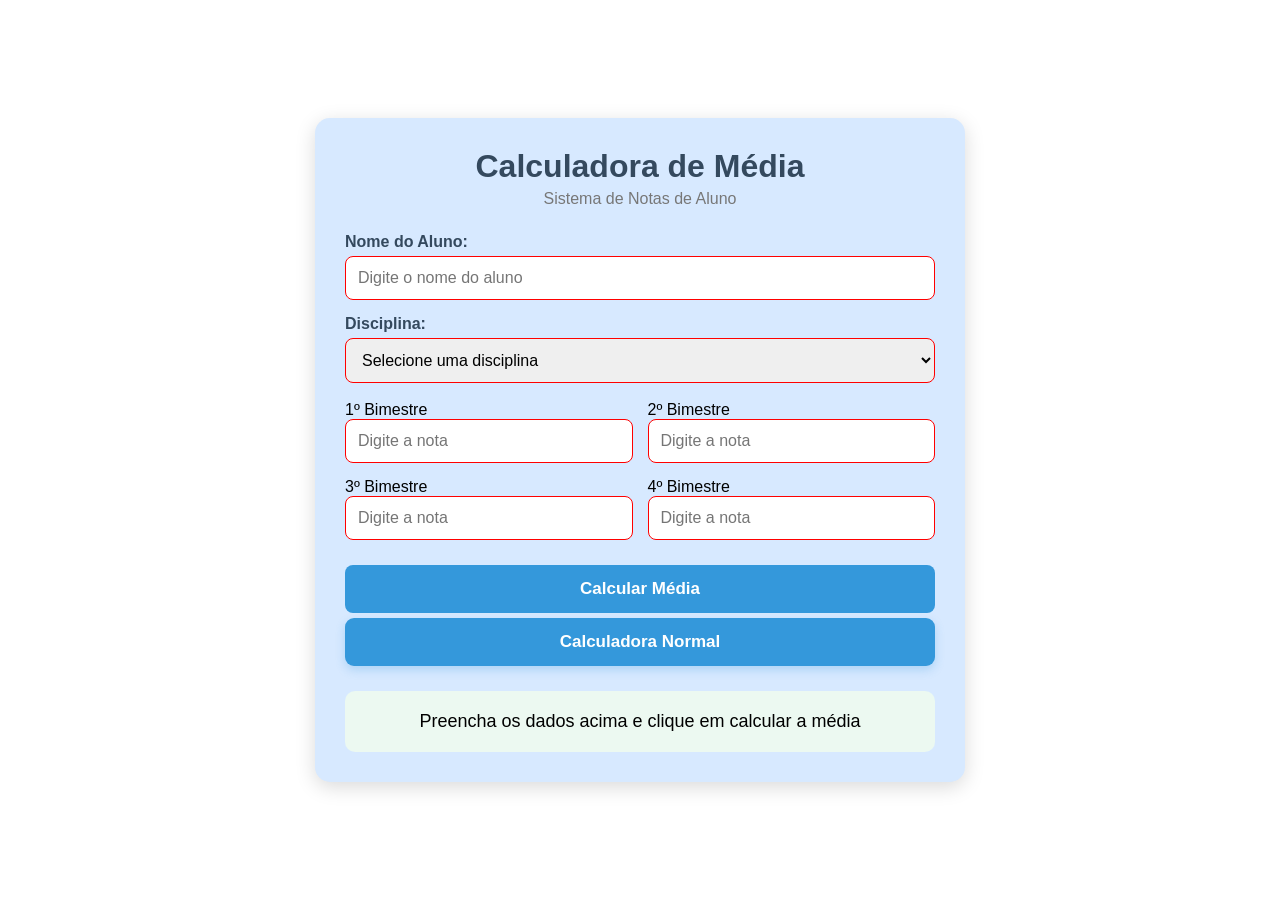
==== html/media.html @ f01b0a98 "Add files via upload" ====
<!DOCTYPE html>
<html lang="en">
<head>
    <meta charset="UTF-8">
    <meta name="viewport" content="width=device-width, initial-scale=1.0">
    <title>Calculadora de Média</title>
    <link rel="stylesheet" href="../css/style.css">
</head>
<body>
    <div class="container">
        <h1>Calculadora de Média</h1>
        <p class=" subtitulo">Sistema de Notas de Aluno</p>

        

        <div id="formulario">
            <label>Nome do Aluno:</label>
            <input type="text" id="nome" required placeholder="Digite o nome do aluno" required>
            <label>Disciplina:</label>
                <select id="disciplina" required>
                <option value="">Selecione uma disciplina</option>
                <option value="FDD">Fundamentos do Design Digital</option>
                <option value="FTDI">Fotografia Digital</option>
                <option value="PRAAI">Projetos de Audio e Vídeo I</option>
            </select>

        </div>

        <br>
        
        <div class="notas">

            <div>
            <label>1º Bimestre</label>
            <input type="number" id="nota1" 
            placeholder="Digite a nota" required>
            </div>
            <div>
            <label>2º Bimestre</label>
            <input type="number" id="nota2" 
            placeholder="Digite a nota" required>
            </div>
           <div> 
            <label>3º Bimestre</label>
            <input type="number" id="nota3" 
            placeholder="Digite a nota" required>
            </div>
           <div>
            <label>4º Bimestre</label>
            <input type="number" id="nota4" 
            placeholder="Digite a nota" required>
            </div>
            




        </div> <!--Formulario-->

                <div>

            <button id="calcular" 
            onclick="calcularMedia()">
            Calcular Média</button>

            <button id="calcularnovo" 
            onclick="calcularNovo()">
            Calcular Novamente</button>

        <a href="" id="link">Calculadora Normal</a>
        
        <div id="resultado" class="resultado">

            <p>Preencha os dados acima e clique em calcular a média</p>

        </div>

        </div><!--Notas-->
    
    </div> <!--Container-->


<script src="../js/script.js"></script>
</body>
</html>
---- css/style.css ----
*{
    box-sizing: border-box;
    margin: 0;
    padding: 0;
}

body{
    font-family: Arial, Helvetica, sans-serif;
    background-color: #ffffff;
    min-height: 100vh;
    justify-content: center;
    display: flex;
    align-items: center;
}

.container{
    background-color: #d7e9ff;
    width: 90%;
    max-width: 650px;
    padding: 30px;
    border-radius: 15px;
    box-shadow: 0 5px 20px rgba(0, 0, 0, 0.15);
}

h1{
    text-align: center;
    color:#34495e;
    margin-bottom: 5px;
}

.subtitulo{
    text-align: center;
    color:#777;
    margin-bottom: 25px;
}

#formulario label {
    display: block;
    margin-bottom: 5px;
    margin-top: 15px;
    font-weight: bold;
    color: #34495e;
}

input, select{
    width: 100%;
    padding: 12px;
    border-radius: 8px;
    border: 1px solid red;
    font-size: 16px;
}

input:focus, select:focus{
    outline:none;
    border-color: #3498db;
}

input:valid, select:valid{
    outline:none;
    border-color: #2ecc71;
    background-color: #ecf9f1;
}

.notas{
    display:grid;
    grid-template-columns: 1fr 1fr;
    gap: 15px;
}

button{
    width:100%;
    margin-top: 25px;
    padding: 14px;
    border:none;
    border-radius: 8px;
    background: #3498db;
    color: white;
    font-size: 17px;
    font-weight: bold;
    cursor: pointer;
}

button:hover{
    background: #2980b9;
}

.resultado{
    margin-top: 25px;
    padding: 20px;
    border-radius: 10px;
    background-color: #ecf9f1;
    font-size: 18px;
    text-align: center;
}

.aprovado{
    color: #2ecc71;
    font-weight: bold;
    font-size: 24px;
}

.recuperacao{
    color: #f05d18;
    font-weight: bold;
    font-size: 24px;
}


.reprovado{
    color: #f80000;
    font-weight: bold;
    font-size: 24px;
}

#link{
    display: block;
    width: 100%;
    padding: 14px;
    margin-top: 5px;
    border-radius: 9px;
    background: #3498db;
    color: white;
    text-align: center;
    text-decoration: none;
    font-size: 17px;
    font-weight: bold;
    box-shadow:0 4px 10px rgba(52, 152, 219, 0.25);
    transition: 0.2s;
}
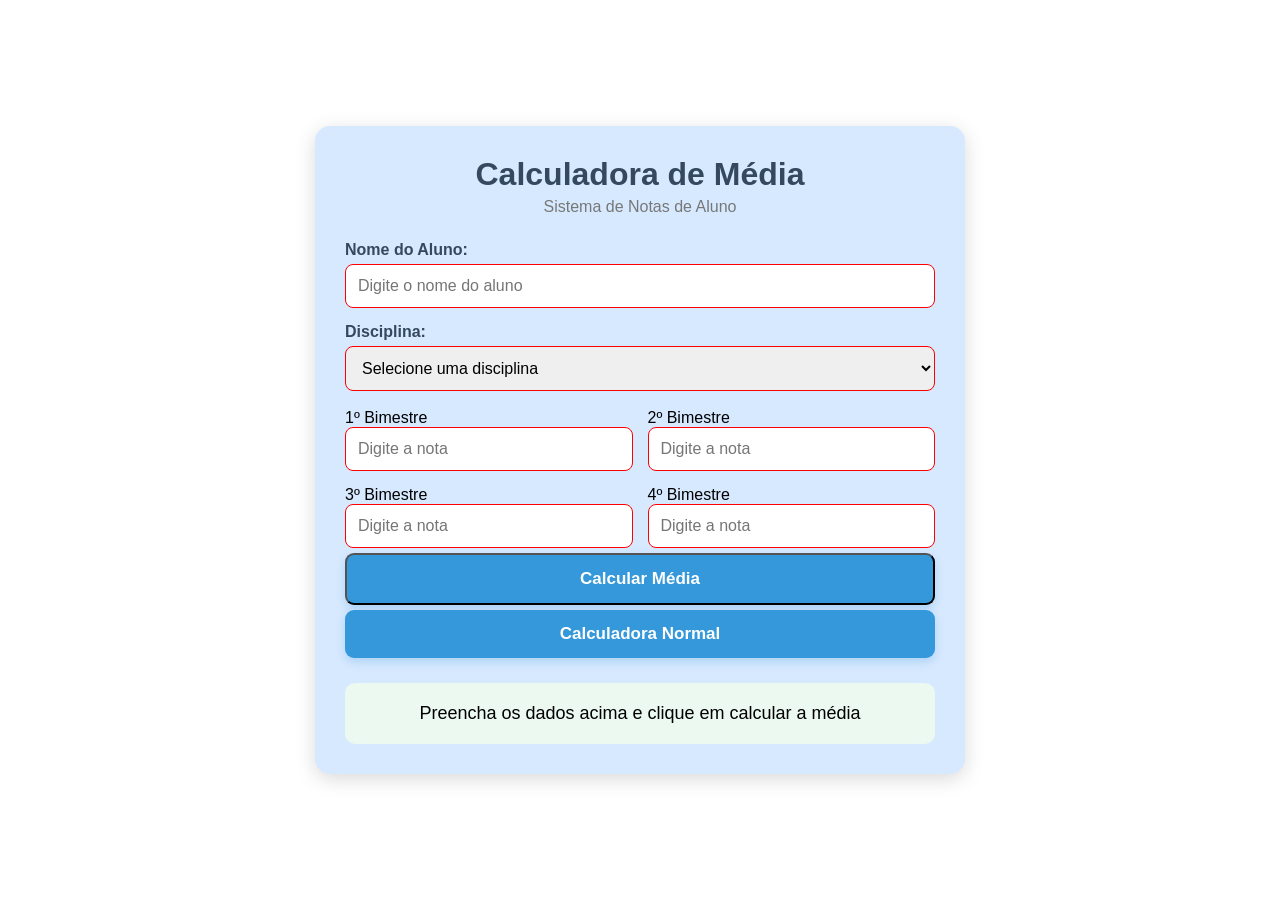
==== commit 234ec83b: "Update media.html" ====
--- a/html/media.html
+++ b/html/media.html
@@ -67,7 +67,7 @@
             onclick="calcularNovo()">
             Calcular Novamente</button>
 
-        <a href="" id="link">Calculadora Normal</a>
+        <a href="https://clau-clauu.github.io/calculadora-normal/" id="link">Calculadora Normal</a>
         
         <div id="resultado" class="resultado">
 
@@ -82,4 +82,4 @@
 
 <script src="../js/script.js"></script>
 </body>
-</html>+</html>
--- a/css/style.css
+++ b/css/style.css
@@ -68,16 +68,19 @@
 }
 
 button{
-    width:100%;
-    margin-top: 25px;
+    display: block;
+    width: 100%;
     padding: 14px;
-    border:none;
-    border-radius: 8px;
-    background: #3498db;
+    margin-top: 5px;
+    border-radius: 9px;
+    background: rgb(52, 152, 219);
     color: white;
+    text-align: center;
+    text-decoration: none;
     font-size: 17px;
     font-weight: bold;
-    cursor: pointer;
+    box-shadow:0 4px 10px rgba(52, 152, 219, 0.25);
+    transition: 0.2s;
 }
 
 button:hover{
